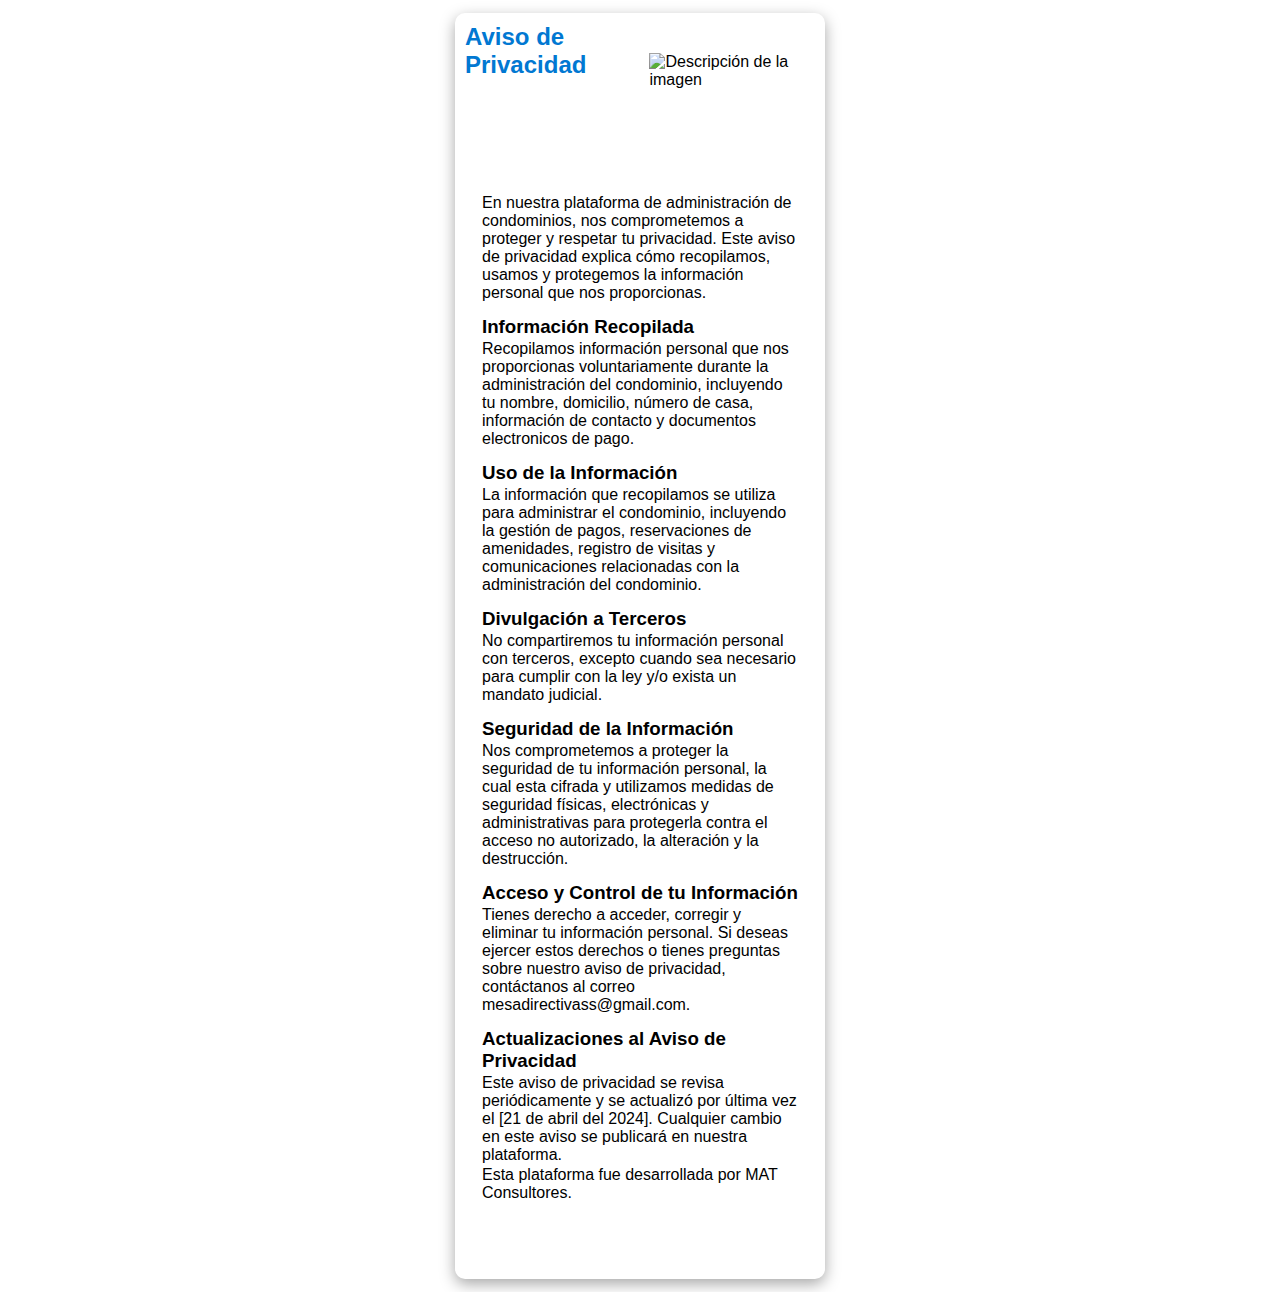
==== avisodeprivacidad.html @ c47003d7 "Add files via upload" ====
<!DOCTYPE html>
<html lang="es">
<head>
    <meta charset="UTF-8">
    <meta name="viewport" content="width=device-width, initial-scale=1.0">
    <link rel="stylesheet" href="css/estilos.css">
    <title>Aviso de Privacidad</title>
</head>
<body>
    <div id="homepage">
        <div class="contenedorhome">
            <div class="columna-izquierda">
                <div class="registro activo" id="registro">
                    <div class="row">
                        <div class="header">
                        <h2 class="tituloavisos">Aviso de Privacidad</h2>
                    </div>
                    <div class="columna-izquierda2">
                        <img src="logomat-removebg-preview.png" alt="Descripción de la imagen">
                    </div>
                </div>
            </div>
            <div class="avisodeprivacidad">
                <p>En nuestra plataforma de administración de condominios, nos comprometemos a proteger y respetar tu privacidad. Este aviso de privacidad explica cómo recopilamos, usamos y protegemos la información personal que nos proporcionas.</p>
                <p> </p>
                <p> </p>
                <p> </p>
                <p> </p>
                <p> </p>
                <p> </p>
                <h3>Información Recopilada</h3>
                <p>Recopilamos información personal que nos proporcionas voluntariamente durante la administración del condominio, incluyendo tu nombre, domicilio, número de casa, información de contacto y documentos electronicos de pago.</p>
                <p> </p>
                <p> </p>
                <p> </p>
                <p> </p>
                <p> </p>
                <p> </p>
                <h3>Uso de la Información</h3>
                <p>La información que recopilamos se utiliza para administrar el condominio, incluyendo la gestión de pagos, reservaciones de amenidades, registro de visitas y comunicaciones relacionadas con la administración del condominio.</p>
                <p> </p>
                <p> </p>
                <p> </p>
                <p> </p>
                <p> </p>
                <p> </p>
                <h3>Divulgación a Terceros</h3>
                <p>No compartiremos tu información personal con terceros, excepto cuando sea necesario para cumplir con la ley y/o exista un mandato judicial.</p>
                <p> </p>
                <p> </p>
                <p> </p>
                <p> </p>
                <p> </p>
                <p> </p>
                <h3>Seguridad de la Información</h3>
                <p>Nos comprometemos a proteger la seguridad de tu información personal, la cual esta cifrada y utilizamos medidas de seguridad físicas, electrónicas y administrativas para protegerla contra el acceso no autorizado, la alteración y la destrucción.</p>
                <p> </p>
                <p> </p>
                <p> </p>
                <p> </p>
                <p> </p>
                <p> </p>
                <h3>Acceso y Control de tu Información</h3>
                <p>Tienes derecho a acceder, corregir y eliminar tu información personal. Si deseas ejercer estos derechos o tienes preguntas sobre nuestro aviso de privacidad, contáctanos al correo mesadirectivass@gmail.com.</p>
                <p> </p>
                <p> </p>
                <p> </p>
                <p> </p>
                <p> </p>
                <p> </p>
                <h3>Actualizaciones al Aviso de Privacidad</h3>
                <p>Este aviso de privacidad se revisa periódicamente y se actualizó por última vez el [21 de abril del 2024]. Cualquier cambio en este aviso se publicará en nuestra plataforma.</p>
                <p>Esta plataforma fue desarrollada por MAT Consultores.</p>
            </div>
        </div>
    </div>
</body>
</html>
---- css/estilos.css ----
:root {
	--primario: #013E6A;
	--secundario: #000;
}

body {
    background: #fff;
    font-family: 'Quicksand', sans-serif;
    min-height: 100vh;
    display: flex;
    align-items: center;
    justify-content: center;
}
* {
	padding: 0;
	margin: 0;
	box-sizing: border-box;
}

.contenedor {
    width: 300px;
    max-width: 800px;
    border-radius: 10px;
    overflow: hidden;
    background: #fff;
    min-height: 10vh;
    display: grid;
    margin-right: 30px; /* Agregar margen */
    margin-left: 30px;
    margin-top: 0;
    margin-bottom: 0;
}

@media screen and (max-width: 150px) {
    .contenedor {
        max-width: 50%;
    }
}

.columna-izquierda {
    padding: 5px;
    min-height: 10vh;
}
.row {
	display: flex;
	/*justify-content: space-between;*/
	justify-content: flex-start;
	/*align-items: flex-start;*/
	align-items: center;

}
.row h1,
.row p,
.row span {
    margin: 0 auto;
}

.titulo {
    color: #0178d2;
}
.columna-izquierda2,
.columna-derecha2 {
	width: 60%; /* Ajusta el ancho según tus necesidades */
}
.columna-izquierda2 img {
	max-width: 90%; /* Asegura que la imagen no sobrepase su contenedor */
	height: auto;
}

.contenedor-input {
	position: relative;
  margin-bottom: 0px;

}

.header {
    margin-bottom: 40px;
}

.header h1 {
    color: #013E6A;
}

.header p {
    color: #000;
}

label {
    margin-bottom: 10px;
    font-weight: 500;
    color: #000;
    font-size: 14px;
}


.input {
    height: 50px;
    line-height: 50px;
    font-size: 16px;
    width: 100%;
    border: none;
    border-radius: 5px;
    padding: 0 20px 0 45px;
    margin-bottom: 20px;
    background: #f3f3f3eb;
    color: #013E6A;
    font-family: 'Quicksand', sans-serif;
    border: 2px solid transparent;
    transition: .3s ease all;
}

input:focus {
    outline: none;
    border: rgba(23, 158, 221, 0.3);
}

.contenedor-input svg {
    position: absolute;
    color: #013E6A;
    top: 17px;
    left: 17px;
}


button {
    font-family: 'Quicksand', sans-serif;
    font-size: 14px;
    border-radius: 8px;
    margin-top: 20px;
    background: #013e6a00;
    height: 50px;
    color: #013e6a;
    padding: 10px 20px;
    display: flex;
    align-items: center;
    justify-content: flex-start;
    border: 2px solid #0178d2;
    cursor: pointer;
    transition: .3s ease all;
    outline: none;
    width: 231px;
    border-radius: 20px;

}

button:hover {
    background: rgb(37, 150, 190);
    border: rgb(37, 150, 190);
    color: #fff;
}

input:hover {
  background: rgb(37, 150, 190);
  border: rgb(37, 150, 190);
  color: #fff;
}

select:hover {
  background: rgb(37, 150, 190);
  border: rgb(37, 150, 190);
  color: #fff;
}

#divamenidades{
  width: 350px;
  max-width: 350px;
  border-radius: 10px;
  overflow: hidden;
  background: #fff;
  min-height: 10vh;
  display: grid;
  margin: 5px; /* Agregar margen */ 
}

button svg {
    margin-left: 10px;
    width: 20px;
    height: 20px;
}

.columna-derecha img {
    max-width: 100%;
    justify-content: center;
    align-items: center;
}

.columna-derecha {
    display: flex;
    justify-content: center;
    align-items: center;
}

.contenedor2 {
    width: 100%;
    max-width: 800px;
    border-radius: 10px;
    overflow: hidden;
    background: #fff;
    min-height: 10vh;
    margin: 20px;
}

.form-select {
    font-family: 'Quicksand', sans-serif;
    font-size: 14px;
    color: #333;
    background-color: #f8f9fa;
    border: 1px solid #ced4da;
    border-radius: 5px;
    padding: 12px 16px;
    cursor: pointer;
    transition:
}

#status {
	color: rgb(65, 113, 226); /* Color del texto */
	font-weight: bold; /* Para hacer el texto más llamativo */
}

/* Estilos para el contenedor de botones */
.button-container {
    display: flex;
    flex-wrap: wrap;
    justify-content: flex-start;
    align-items: center;
    flex-direction: row;
    align-content: center;
}
  
  /* Estilos para los botones */
  .btn {
	width: 200px; /* Maintains the desired width */
	height: 40px; /* Maintains the desired height */
	min-width: 150px; /* Maintains the minimum width */
	margin: 2px; /* Maintains the margin */
	padding: 10px 20px; /* Maintains the padding for button comfort */
	text-align: start; /* Aligns the text to the left */
	border-radius: 5px; /* Maintains the border radius */
	font-size: 13px; /* Reduces the font size to 12px */
	font-weight: 500; /* Maintains the font weight */
	transition: all 0.3s ease; /* Maintains the transition effect */
	outline: none; /* Maintains the removal of outline */
  border-radius: 20px;
  }

  .textbtn {
	text-align: left; /* Aligns the text to the left */
	font-size: 12px; /* Reduces the font size to 12px */
  }
  
  table {
	margin: 0;
	border-collapse: separate;
	text-align: left;
  }

  td {
	padding: 5px;
	font-size: 12px;
  }

  .contenedor-divs {
	display: flex;
	flex-direction: column;
	justify-content: center;
	align-items: center;
  }
  .contenedor-divs {
	display: grid;
	grid-template-columns: repeat(auto-fit, minmax(100px, 1fr));
	grid-template-rows: 1fr;
  }
  
  .div-vertical {
	position: absolute;
	top: 0;
	left: 0;
	width: 100px;
	height: 100px;
  }
  
  .div-vertical:nth-child(1) {
	top: 0;
  }
  
  .div-vertical:nth-child(2) {
	top: 100px;
  }
  
  .div-vertical:nth-child(3) {
	top: 200px;
  }
  
  .formulario2 {
    width: 280px;
	  display: flex; /* Activate flexbox for the form */
	  flex-direction: column; /* Stack elements vertically */
	  border: 35px;
  }
  
  .contenedor-input, .contenedor-fecha {
	margin-bottom: 10px; /* Optional spacing between elements */
  }
  

  .contenedorx1-input {
	width: calc(100vw - 40px); /* Ajusta el ancho según tu diseño */
	margin: 0 auto;
	padding: 5px;
	border-radius: 5px;
	background-color: #fff;
	border: 2px solid #013E6A; /* Azul claro */
  }
  
  #tipo-visita {
	font-size: 16px; /* Ajusta el tamaño de letra */
	width: 100%;
	padding: 5px 10px;
	border: none;
	border-radius: 4px;
	outline: none;
	font-family: 'Quicksand', sans-serif; /* Agrega la fuente Quicksand */
  }

  /* Estilos para el contenedor personalizado del selector */
  .custom-select {
    position: relative;
}

.custom-select .select-selected {
    /* Estilos para el selector personalizado */
    padding: 10px 15px; /* Ajusta el espaciado interno */
    background-color: var(--primario); /* Color de fondo */
    color: var(--secundario); /* Color del texto */
    border: 2px solid var(--primario); /* Borde */
    border-radius: 5px; /* Borde redondeado */
    transition: background-color 0.3s ease; /* Transición suave */
}

.custom-select .select-selected:hover {
    /* Estilos al pasar el mouse sobre el selector personalizado */
    background-color: var(--secundario); /* Cambia el color de fondo */
    color: var(--primario); /* Cambia el color del texto */
}

.custom-select .select-items {
    /* Estilos para el contenedor de opciones */
    position: absolute; 
    background-color: var(--primario); /* Color de fondo */
    color: var(--secundario); /* Color del texto */
    border: 2px solid var(--primario); /* Borde */
    border-top: none; /* Elimina el borde superior */
    border-radius: 0 0 5px 5px; /* Borde redondeado solo en la parte inferior */
    z-index: 1; /* Asegura que las opciones aparezcan sobre otros elementos */
    width: 90%; /* Ancho completo del contenedor */
    display: none; /* Inicialmente oculto */
    cursor: pointer; /* Cursor de puntero al pasar sobre las opciones */
}

.custom-select .select-items div {
    /* Estilos para las opciones */
    padding: 10px 15px; /* Ajusta el espaciado interno */
    transition: background-color 0.3s ease; /* Transición suave */
}

.custom-select .select-items div:hover {
    /* Estilos al pasar el mouse sobre las opciones */
    background-color: var(--secundario); /* Cambia el color de fondo */
    color: var(--primario); /* Cambia el color del texto */
}

/* Estilos para el elemento select */
select {
  height: 50px;
  line-height: 50px;
  font-size: 16px;
  width: 100%;
  border: none;
  border-radius: 5px;
  padding: 0 20px 0 45px;
  margin-bottom: 20px;
  background: #f3f3f3eb;
  color: #013E6A;
  font-family: 'Quicksand', sans-serif;
  border: 2px solid transparent;
  transition: .3s ease all;
}

/* Estilos al enfocar el elemento select */
select:focus {
    /* Borde */ 
    /* Elimina el estilo de selección nativo */
    outline: none;
}

* {
  padding: 1px;
  box-sizing: border-box;
}

#qrElement {
  padding: 10px;
  width: 300px;
  margin: 0 auto;
}


#tiutlo2 {
  padding: 10px;
  width: 300px;
  margin: 0 auto;
  text-align: center;
}


#divcalendario iframe {
  width: 300px;
  height: 1000px;
  border: 1px solid rgba(0, 0, 0, 0.5);
  font-size: 1px;
  text-align: center;

}


.registro-item {
  border: 1px solid #013E6A; /* Marco de 1px de grosor y color gris claro */
  padding: 10px; /* Espaciado interior de 10px */
  font-size: 12px; /* Tamaño de fuente de 12px */
  margin-bottom: 10px; /* Margen inferior de 10px */
  border-radius: 8px; /* Esquinas ligeramente ovaladas */
}

.registro-item {
  border: 1px solid #013E6A; /* Marco de 1px de grosor y color gris claro */
  padding: 10px; /* Espaciado interior de 10px */
  font-size: 12px; /* Tamaño de fuente de 12px */
  margin-bottom: 10px; /* Margen inferior de 10px */
  border-radius: 8px; /* Esquinas ligeramente ovaladas */
}

.btn2 {
	width: 200px; /* Maintains the desired width */
	height: 70px; /* Maintains the desired height */
	min-width: 150px; /* Maintains the minimum width */
	margin: 2px; /* Maintains the margin */
	padding: 10px 20px; /* Maintains the padding for button comfort */
	text-align: start; /* Aligns the text to the left */
	border-radius: 5px; /* Maintains the border radius */
	font-size: 13px; /* Reduces the font size to 12px */
	font-weight: 500; /* Maintains the font weight */
	transition: all 0.3s ease; /* Maintains the transition effect */
	outline: none; /* Maintains the removal of outline */
  }

.dropdown-title{
  color: rgb(37, 150, 190);
  padding: 10px 15px
  }
  #loader {
    display: none;
    position: fixed;
    z-index: 9999;
    top: 0;
    left: 0;
    width: 100%;
    height: 100%;
    background-color: rgba(255, 255, 255, 0.7);
    text-align: center;
    padding-top: 20%;
}

#loader img {
    width: 100px;
}

.buttonrecibos{
  width: 90px;
  white-space: nowrap;
  font-family: 'Quicksand', sans-serif;
  font-size: 12px;
  border-radius: 5px;
  margin-top: 20px;
  height: 16px;
  color: #013E6A;
  background: #013e6a00;
  padding: 0 60px;
  display: flex;
  align-items: center;
  justify-content: flex-start;
  border: 1px solid #013E6A;
  cursor: pointer;
  transition: .3s ease all;
  outline: none;
  flex-direction: column-reverse;
  justify-content: space-around;
}

.table-custom td {
  border: 0px solid #ffffff00;
  text-align: center; /* Esto alineará el contenido horizontalmente */
  vertical-align: bottom; /* Esto alineará el contenido verticalmente hacia abajo */
  padding: 8px; /* Ajusta el padding según sea necesario */
}

.contenedorhome {
  width: 370px;
  max-width: 370px;
  max-height: 90%;
  border-radius: 10px 10px 10px 10px;
  position: center;
  overflow: hidden;
  left: 50%; /* Establece el 50% del ancho del viewport */
  background: #fff;
  min-height: 10vh;
  display: grid;
  margin: 10px; /* Agregar margen */
  box-shadow: 0 5px 15px rgba(0, 0, 0, 0.35);
  overflow: hidden;
  bottom: 0;
}

#adminPanel {
  width: 370px;
  max-width: 370px;
  max-height: 90%;
  border-radius: 10px;
  background: linear-gradient(to bottom, rgb(255, 255, 255) 55%, #013E6A); /* Degradado de arriba hacia abajo */
  border-radius: 10px 10px 10px 10px;
  position: absolute;
  bottom: 0;
  left: 50%; /* Establece el 50% del ancho del viewport */
  transform: translateX(-50%); /* Centra el panel horizontalmente */
  width: 100%;
  height: 0;
  overflow: hidden;
  transition: height 0.5s ease-in-out, padding 0.5s ease-in-out;
  color: #fff;
  box-shadow: 0 5px 15px rgba(0, 0, 0, 0.35);
}

.contenedorformulariovisita{
  color: rgb(37, 150, 190);
  padding: 0px 25px;
}






.estatus {
  width: 60px;
  height: 18px;
  line-height: 14px;
  font-size: 10px;
  border: none;
  border-radius: 5px;
  padding: 0px 0px 0 0;
  margin-bottom: 0px;
  background: #f4f8f7;
  color: #013E6A;
}

/* Estilo base para la tabla */
#tablapropietarios {
  width: 370px;
  max-width: 370px;
  max-height: 90%;
  border-radius: 10px 10px 10px 10px;
  position: center;
  overflow: hidden;
  left: 50%; /* Establece el 50% del ancho del viewport */
  background: #fff;
  min-height: 10vh;
  display: grid;
  margin: 10px; /* Agregar margen */
  box-shadow: 0 5px 15px rgba(0, 0, 0, 0.35);
  overflow: hidden;
  bottom: 0;
}

.tablapropietarios th, .tablapropietarios td {
  padding: 8px; /* Espaciado interno */
}

/* Estilo para la fila de detalle */
.detalle {
  display: none; /* Ocultar por defecto */
}

/* Estilo para las filas de detalle cuando están abiertas */
.detalle.abierto {
  display: table-row; /* Mostrar como fila de tabla */
}


/* Estilos para las filas de las tablas más pequeñas */

/* Estilos para las celdas */
th, td {
  border: 1px solid #ffffff;
  text-align: left;
  padding: 8px;
}

.tablaporcada{
  width: 100%;
}

.fila-roja {
  color: red;
  width: 100%;  
  font-weight: bold; /* Agregar negrita */
  background: rgba(255, 0, 0, 0.232);
}

.fila-roja2 {
  color: red;
  width: 100%;  
  font-weight: bold; /* Agregar negrita */
  content: "\f06a"; /* Código Unicode del icono de alerta */
  margin-right: 5px; /* Espacio entre el icono y el texto */
}

.pago{
  height: 20px;
  line-height: 0px;
  font-size: 12px;
  border-radius: 0px;
  padding: 0px 0px 0px 0px;
  margin-bottom: 0px;
  background: #013e6a22;
  color: #000000;
  width: 100%;
  border: none; 
}


.datostext {
  height: 20px;
  line-height: 0px;
  font-size: 12px;
  border-radius: 0px;
  padding: 0px 0px 0px 0px;
  margin-bottom: 0px;
  background: #013e6a22;
  color: #000000;
  width: 100%;
  border: none; 

}

.identificadormora{
  height: 20px;
  line-height: 0px;
  font-size: 12px;
  border-radius: 0px;
  padding: 0px 0px 0px 0px;
  margin-bottom: 0px;
  background: #013e6a22;
  color: #000000;
  width: 100%;
  border: none; 
}

.calle-registros{
  width: 380px;
  position: center;
  overflow: hidden;
  left: 50%; /* Establece el 50% del ancho del viewport */
  background: #fff;
  display: grid;
  margin: 15px; /* Agregar margen */
  overflow: hidden;
  bottom: 0;
  border: none; 
}

.calle-registros tr:nth-child(even) {
  background-color: #ededed;
}

.calle-registros tr:nth-child(odd) {
  background-color: rgba(53, 98, 130, 0.2);
}

.tablacompleta{
  width: 400px;
  max-height: 100%;
  border-radius: 10px 10px 10px 10px;
  position: center;
  overflow: hidden;
  left: 10%; /* Establece el 50% del ancho del viewport */
  background: #fff;
  min-height: 10vh;
  display: grid;
  padding: 0px 0px 0px 2px;
  margin: 5px; /* Agregar margen */
  overflow: hidden;
  bottom: 0;
}

.calle-box{
  border: none; 
}


/* Estilo para el icono de abrir */
summary::before {
  content: "\002B" !important; /* Código Unicode para el signo de más (+) */
  display: inline-block;
  margin-right: 0.5em; /* Espacio entre el icono y el texto */
  color: #013E6A;
}

/* Estilo para el icono de cerrar */
details[open] > summary::before {
  content: "\2212" !important; /* Código Unicode para el signo de menos (-) */
  color: #013E6A;
}

summary {
  list-style: none;
}

/* Restablece el margen izquierdo para el contenido del resumen */
summary::before {
  margin-left: 0;
}


#adminPanel2 {
  width: 370px;
  max-width: 370px;
  height: 700px;
  max-height: 100%;
  background: linear-gradient(to bottom, rgb(255, 255, 255) 75%, #013E6A); /* Degradado de arriba hacia abajo */
  border-radius: 10px 10px 10px 10px;
  position: absolute;
  bottom: 0;
  left: 50%; /* Establece el 50% del ancho del viewport */
  transform: translateX(-50%); /* Centra el panel horizontalmente */
  height: 0;
  overflow: hidden;
  transition: height 0.5s ease-in-out, padding 0.5s ease-in-out;
  color: #fff;
  box-shadow: 0 5px 15px rgba(0, 0, 0, 0.35);
}

#encabezadoadmin{
  display: flex;
  flex-direction: column;
}

.boton-eliminar {
  background-color: transparent;
  color: red;
  border: none;
  cursor: pointer;
  font-size: 14px;
  text-decoration: underline;
  margin-top: 0px; /* Ajusta el margen superior según sea necesario */
  height: 15px;
}

.boton-eliminar:hover {
  background-color: transparent;
  color: red;
  border: none;
  cursor: pointer;
  font-size: 14px;
  text-decoration: underline;
  margin-top: 0px; /* Ajusta el margen superior según sea necesario */
  height: 15px;

}

.boton-eliminar:hover {
  text-decoration: none;
}


.avisodeprivacidad{
  max-width: 800px;
  margin: 50px auto;
  padding: 20px;
  background-color: #fff;
  font-family: 'Quicksand', sans-serif;
}

.tituloavdp {
  margin-top: 0;
  text-align: center;
  color: #0178d2;
}

.contenedoradmin{
  width: 420px;
  max-width: 95%;
  max-height: 90%;
  border-radius: 10px 10px 10px 10px;
  position: center;
  overflow: hidden;
  left: 50%; /* Establece el 50% del ancho del viewport */
  background: #fff;
  min-height: 10vh;
  display: grid;
  margin: 10px; /* Agregar margen */
  box-shadow: 0 5px 15px rgba(0, 0, 0, 0.35);
  overflow: hidden;
  bottom: 0;
}

.tituloavisos{
  color:  #0178d2;
}

#mespago {
  height: 280px;
  max-height: 280px;
  overflow-y: auto; /* Agrega una barra de desplazamiento vertical si es necesario */
}

#mespago:hover {
  max-height: 280px;
  background-color: rgba(255, 0, 0, 0);
  color: black;
}

.option-seleccionada {
  color: red;
}

.encabezado {
  display: flex;
  flex-direction: column;
  font-size: 16px;
  justify-content: space-evenly;
  align-items: center;
}

.encabezado img {
	max-width: 40%; /* Asegura que la imagen no sobrepase su contenedor */
	height: auto;
}

/* Estilo base para el summary dentro de un .calle-boxss */
.calle-boxss summary {
  cursor: pointer;
  outline: none; /* Elimina el contorno predeterminado en algunos navegadores */
  background-color: #013E6A;
  width: 380px;
  color: white;
  border-radius: 8px;
  display: flex;
  font-size: 16px;
  align-items: center;
  padding: 10px;
}


.registro-itemss {
  color: black;
  border: 1px solid #013E6A; /* Marco de 1px de grosor y color gris claro */
  padding: 5px; /* Espaciado interior de 10px */
  font-size: 12px; /* Tamaño de fuente de 12px */
  margin-bottom: 10px; /* Margen inferior de 10px */
  border-radius: 8px; /* Esquinas ligeramente ovaladas */
  width: 350px;
}

.calle-registrosss{
  width: 100%;
  position: center;
  overflow: hidden;
  left: 40%; /* Establece el 50% del ancho del viewport */
  background: #fff;
  overflow: hidden;
  bottom: 0;
  border: none; 
  padding: 10px;
  font-size: 12px;
}

.header2{
  margin-bottom: 40px;
  text-align: center; /* Centra el texto horizontalmente */
}
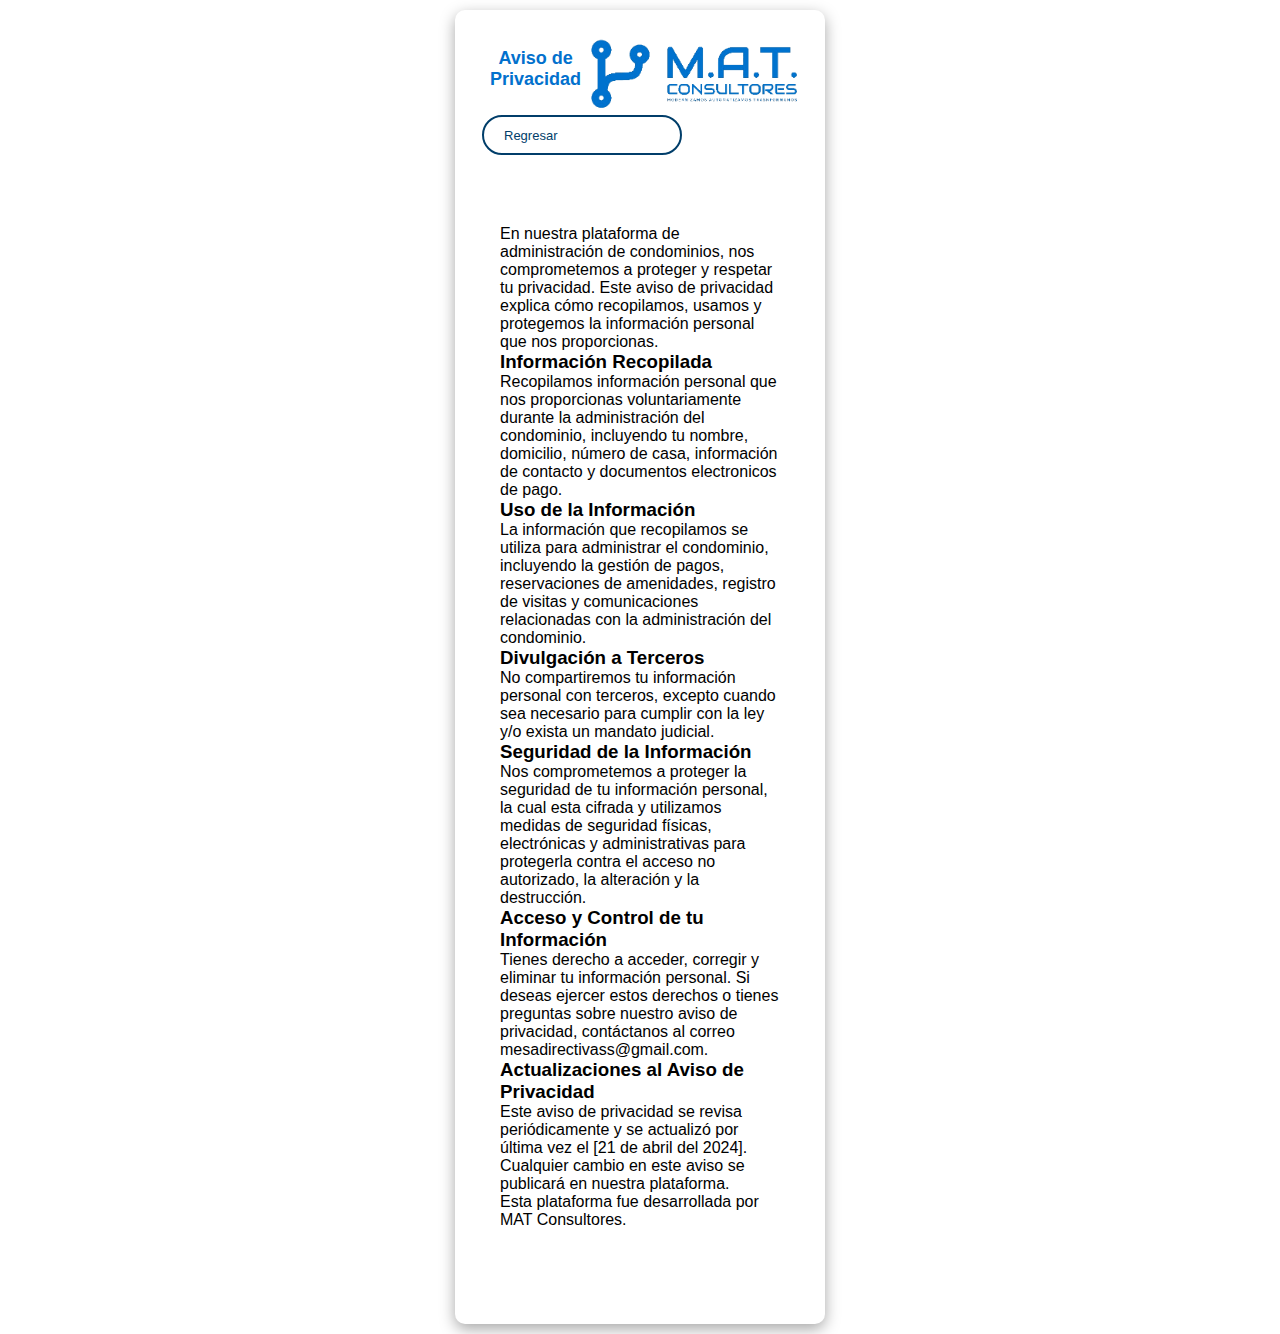
==== commit c7375d12: "Add files via upload" ====
--- a/avisodeprivacidad.html
+++ b/avisodeprivacidad.html
@@ -15,11 +15,21 @@
                         <div class="header">
                         <h2 class="tituloavisos">Aviso de Privacidad</h2>
                     </div>
-                    <div class="columna-izquierda2">
+                    <div class="columna-izquierda5">
                         <img src="logomat-removebg-preview.png" alt="Descripción de la imagen">
                     </div>
                 </div>
             </div>
+            <div id="regresar">	
+                <button type="button" class="btn" id="regresar-btn">
+                    Regresar
+                </button>
+            </div>
+            <script>
+                document.getElementById("regresar-btn").addEventListener("click", function() {
+                    history.back();
+                });
+            </script>
             <div class="avisodeprivacidad">
                 <p>En nuestra plataforma de administración de condominios, nos comprometemos a proteger y respetar tu privacidad. Este aviso de privacidad explica cómo recopilamos, usamos y protegemos la información personal que nos proporcionas.</p>
                 <p> </p>
--- a/css/estilos.css
+++ b/css/estilos.css
@@ -1,152 +1,170 @@
 :root {
-	--primario: #013E6A;
-	--secundario: #000;
+  --primario: #013e6a;
+  --secundario: #000;
 }
 
 body {
-    background: #fff;
-    font-family: 'Quicksand', sans-serif;
-    min-height: 100vh;
-    display: flex;
-    align-items: center;
-    justify-content: center;
+  background: #fff;
+  font-family: "Quicksand", sans-serif;
+  min-height: 100vh;
+  display: flex;
+  align-items: center;
+  justify-content: center;
 }
 * {
-	padding: 0;
-	margin: 0;
-	box-sizing: border-box;
+  padding: 0;
+  margin: 0;
+  box-sizing: border-box;
 }
 
 .contenedor {
-    width: 300px;
-    max-width: 800px;
-    border-radius: 10px;
-    overflow: hidden;
-    background: #fff;
-    min-height: 10vh;
-    display: grid;
-    margin-right: 30px; /* Agregar margen */
-    margin-left: 30px;
-    margin-top: 0;
-    margin-bottom: 0;
+  width: 300px;
+  max-width: 800px;
+  border-radius: 10px;
+  overflow: hidden;
+  background: #fff;
+  min-height: 10vh;
+  display: grid;
+  margin-right: 30px; /* Agregar margen */
+  margin-left: 30px;
+  margin-top: 0;
+  margin-bottom: 0;
 }
 
 @media screen and (max-width: 150px) {
-    .contenedor {
-        max-width: 50%;
-    }
+  .contenedor {
+    max-width: 50%;
+  }
 }
 
 .columna-izquierda {
-    padding: 5px;
-    min-height: 10vh;
+  padding: 25px;
+  min-height: 10vh;
 }
 .row {
-	display: flex;
-	/*justify-content: space-between;*/
-	justify-content: flex-start;
-	/*align-items: flex-start;*/
-	align-items: center;
-
-}
+  display: flex;
+  /*justify-content: space-between;*/
+  justify-content: flex-start;
+  /*align-items: flex-start;*/
+  align-items: center;
+  font-size: 12px;
+}
+
+.row1 {
+  display: flex;
+  /*justify-content: space-between;*/
+  justify-content: flex-start;
+  /*align-items: flex-start;*/
+  align-items: center;
+}
+
 .row h1,
 .row p,
 .row span {
-    margin: 0 auto;
+  margin: 0 auto;
 }
 
 .titulo {
-    color: #0178d2;
-}
+  color: rgb(37, 150, 190);
+}
+.columna-izquierda2 {
+  align-items: center;
+}
+
+.columna-izquierda4 {
+  width: 100%; /* Ajusta el ancho según tus necesidades */
+}
+.columna-izquierda4 img {
+  max-width: 110%; /* Asegura que la imagen no sobrepase su contenedor */
+  height: auto;
+}
+
 .columna-izquierda2,
 .columna-derecha2 {
-	width: 60%; /* Ajusta el ancho según tus necesidades */
+  width: 50%; /* Ajusta el ancho según tus necesidades */
 }
 .columna-izquierda2 img {
-	max-width: 90%; /* Asegura que la imagen no sobrepase su contenedor */
-	height: auto;
+  max-width: 150%; /* Asegura que la imagen no sobrepase su contenedor */
+  height: auto;
 }
 
 .contenedor-input {
-	position: relative;
+  position: relative;
   margin-bottom: 0px;
-
 }
 
 .header {
-    margin-bottom: 40px;
+  margin-bottom: 10px;
+  text-align: center;
 }
 
 .header h1 {
-    color: #013E6A;
+  color: #013e6a;
 }
 
 .header p {
-    color: #000;
+  color: #000;
 }
 
 label {
-    margin-bottom: 10px;
-    font-weight: 500;
-    color: #000;
-    font-size: 14px;
-}
-
+  margin-bottom: 10px;
+  font-weight: 500;
+  color: #000;
+  font-size: 14px;
+}
 
 .input {
-    height: 50px;
-    line-height: 50px;
-    font-size: 16px;
-    width: 100%;
-    border: none;
-    border-radius: 5px;
-    padding: 0 20px 0 45px;
-    margin-bottom: 20px;
-    background: #f3f3f3eb;
-    color: #013E6A;
-    font-family: 'Quicksand', sans-serif;
-    border: 2px solid transparent;
-    transition: .3s ease all;
+  height: 50px;
+  line-height: 50px;
+  font-size: 14px;
+  width: 100%;
+  border: none;
+  border-radius: 5px;
+  padding: 0 20px 0 45px;
+  margin-bottom: 0px;
+  background: #f3f3f3eb;
+  color: #013e6a;
+  font-family: "Quicksand", sans-serif;
+  border: 2px solid transparent;
+  transition: 0.3s ease all;
 }
 
 input:focus {
-    outline: none;
-    border: rgba(23, 158, 221, 0.3);
+  outline: none;
+  border: rgba(23, 158, 221, 0.3);
 }
 
 .contenedor-input svg {
-    position: absolute;
-    color: #013E6A;
-    top: 17px;
-    left: 17px;
-}
-
+  position: absolute;
+  color: #013e6a;
+  top: 17px;
+  left: 17px;
+}
 
 button {
-    font-family: 'Quicksand', sans-serif;
-    font-size: 14px;
-    border-radius: 8px;
-    margin-top: 20px;
-    background: #013e6a00;
-    height: 50px;
-    color: #013e6a;
-    padding: 10px 20px;
-    display: flex;
-    align-items: center;
-    justify-content: flex-start;
-    border: 2px solid #0178d2;
-    cursor: pointer;
-    transition: .3s ease all;
-    outline: none;
-    width: 231px;
-    border-radius: 20px;
-
+  font-family: "Quicksand", sans-serif;
+  font-size: 14px;
+  border-radius: 8px;
+  margin-top: 10px;
+  background: #013e6a00;
+  height: 50px;
+  color: #013e6a;
+  padding: 10px 20px;
+  display: flex;
+  align-items: center;
+  justify-content: flex-start;
+  border: 2px solid #013e6a;
+  cursor: pointer;
+  transition: 0.3s ease all;
+  outline: none;
+  width: 231px;
+  border-radius: 20px;
 }
 
 button:hover {
-    background: rgb(37, 150, 190);
-    border: rgb(37, 150, 190);
-    color: #fff;
+  background: rgb(37, 150, 190);
+  border: rgb(37, 150, 190);
+  color: #fff;
 }
 
 input:hover {
@@ -161,7 +179,7 @@
   color: #fff;
 }
 
-#divamenidades{
+#divamenidades {
   width: 350px;
   max-width: 350px;
   border-radius: 10px;
@@ -169,240 +187,239 @@
   background: #fff;
   min-height: 10vh;
   display: grid;
-  margin: 5px; /* Agregar margen */ 
+  margin: 0px; /* Agregar margen */
 }
 
 button svg {
-    margin-left: 10px;
-    width: 20px;
-    height: 20px;
+  margin-left: 10px;
+  width: 20px;
+  height: 20px;
 }
 
 .columna-derecha img {
-    max-width: 100%;
-    justify-content: center;
-    align-items: center;
+  max-width: 100%;
+  justify-content: center;
+  align-items: center;
 }
 
 .columna-derecha {
-    display: flex;
-    justify-content: center;
-    align-items: center;
+  display: flex;
+  justify-content: center;
+  align-items: center;
 }
 
 .contenedor2 {
-    width: 100%;
-    max-width: 800px;
-    border-radius: 10px;
-    overflow: hidden;
-    background: #fff;
-    min-height: 10vh;
-    margin: 20px;
+  width: 100%;
+  max-width: 800px;
+  border-radius: 10px;
+  overflow: hidden;
+  background: #fff;
+  min-height: 10vh;
+  margin: 20px;
 }
 
 .form-select {
-    font-family: 'Quicksand', sans-serif;
-    font-size: 14px;
-    color: #333;
-    background-color: #f8f9fa;
-    border: 1px solid #ced4da;
-    border-radius: 5px;
-    padding: 12px 16px;
-    cursor: pointer;
-    transition:
+  font-family: "Quicksand", sans-serif;
+  font-size: 14px;
+  color: #333;
+  background-color: #f8f9fa;
+  border: 1px solid #ced4da;
+  border-radius: 5px;
+  padding: 12px 16px;
+  cursor: pointer;
 }
 
 #status {
-	color: rgb(65, 113, 226); /* Color del texto */
-	font-weight: bold; /* Para hacer el texto más llamativo */
+  color: rgb(65, 113, 226); /* Color del texto */
+  font-weight: bold; /* Para hacer el texto más llamativo */
+}
+
+#adeudo {
+  color: rgb(65, 113, 226); /* Color del texto */
+  font-weight: bold; /* Para hacer el texto más llamativo */
+}
+
+#iniciodatos {
+  font-size: 12px;
 }
 
 /* Estilos para el contenedor de botones */
 .button-container {
-    display: flex;
-    flex-wrap: wrap;
-    justify-content: flex-start;
-    align-items: center;
-    flex-direction: row;
-    align-content: center;
-}
-  
-  /* Estilos para los botones */
-  .btn {
-	width: 200px; /* Maintains the desired width */
-	height: 40px; /* Maintains the desired height */
-	min-width: 150px; /* Maintains the minimum width */
-	margin: 2px; /* Maintains the margin */
-	padding: 10px 20px; /* Maintains the padding for button comfort */
-	text-align: start; /* Aligns the text to the left */
-	border-radius: 5px; /* Maintains the border radius */
-	font-size: 13px; /* Reduces the font size to 12px */
-	font-weight: 500; /* Maintains the font weight */
-	transition: all 0.3s ease; /* Maintains the transition effect */
-	outline: none; /* Maintains the removal of outline */
+  display: flex;
+  flex-wrap: wrap;
+  justify-content: flex-start;
+  align-items: center;
+  flex-direction: row;
+  align-content: center;
+}
+
+/* Estilos para los botones */
+.btn {
+  width: 200px; /* Maintains the desired width */
+  height: 40px; /* Maintains the desired height */
+  min-width: 150px; /* Maintains the minimum width */
+  margin: 2px; /* Maintains the margin */
+  padding: 10px 20px; /* Maintains the padding for button comfort */
+  text-align: start; /* Aligns the text to the left */
+  border-radius: 5px; /* Maintains the border radius */
+  font-size: 13px; /* Reduces the font size to 12px */
+  font-weight: 500; /* Maintains the font weight */
+  transition: all 0.3s ease; /* Maintains the transition effect */
+  outline: none; /* Maintains the removal of outline */
   border-radius: 20px;
-  }
-
-  .textbtn {
-	text-align: left; /* Aligns the text to the left */
-	font-size: 12px; /* Reduces the font size to 12px */
-  }
-  
-  table {
-	margin: 0;
-	border-collapse: separate;
-	text-align: left;
-  }
-
-  td {
-	padding: 5px;
-	font-size: 12px;
-  }
-
-  .contenedor-divs {
-	display: flex;
-	flex-direction: column;
-	justify-content: center;
-	align-items: center;
-  }
-  .contenedor-divs {
-	display: grid;
-	grid-template-columns: repeat(auto-fit, minmax(100px, 1fr));
-	grid-template-rows: 1fr;
-  }
-  
-  .div-vertical {
-	position: absolute;
-	top: 0;
-	left: 0;
-	width: 100px;
-	height: 100px;
-  }
-  
-  .div-vertical:nth-child(1) {
-	top: 0;
-  }
-  
-  .div-vertical:nth-child(2) {
-	top: 100px;
-  }
-  
-  .div-vertical:nth-child(3) {
-	top: 200px;
-  }
-  
-  .formulario2 {
-    width: 280px;
-	  display: flex; /* Activate flexbox for the form */
-	  flex-direction: column; /* Stack elements vertically */
-	  border: 35px;
-  }
-  
-  .contenedor-input, .contenedor-fecha {
-	margin-bottom: 10px; /* Optional spacing between elements */
-  }
-  
-
-  .contenedorx1-input {
-	width: calc(100vw - 40px); /* Ajusta el ancho según tu diseño */
-	margin: 0 auto;
-	padding: 5px;
-	border-radius: 5px;
-	background-color: #fff;
-	border: 2px solid #013E6A; /* Azul claro */
-  }
-  
-  #tipo-visita {
-	font-size: 16px; /* Ajusta el tamaño de letra */
-	width: 100%;
-	padding: 5px 10px;
-	border: none;
-	border-radius: 4px;
-	outline: none;
-	font-family: 'Quicksand', sans-serif; /* Agrega la fuente Quicksand */
-  }
-
-  /* Estilos para el contenedor personalizado del selector */
-  .custom-select {
-    position: relative;
+}
+
+.textbtn {
+  text-align: left; /* Aligns the text to the left */
+  font-size: 12px; /* Reduces the font size to 12px */
+}
+
+table {
+  margin: 0;
+  border-collapse: separate;
+  text-align: left;
+  padding: 0px 0px;
+}
+
+td {
+  padding: 5px;
+  font-size: 12px;
+}
+
+.contenedor-divs {
+  display: flex;
+  flex-direction: column;
+  justify-content: center;
+  align-items: center;
+}
+.contenedor-divs {
+  display: grid;
+  grid-template-columns: repeat(auto-fit, minmax(100px, 1fr));
+  grid-template-rows: 1fr;
+}
+
+.div-vertical {
+  position: absolute;
+  top: 0;
+  left: 0;
+  width: 100px;
+  height: 100px;
+}
+
+.div-vertical:nth-child(1) {
+  top: 0;
+}
+
+.div-vertical:nth-child(2) {
+  top: 100px;
+}
+
+.div-vertical:nth-child(3) {
+  top: 200px;
+}
+
+.formulario2 {
+  width: 370px;
+  display: flex; /* Activate flexbox for the form */
+  flex-direction: column; /* Stack elements vertically */
+  border: 35px;
+}
+
+.contenedor-input,
+.contenedor-fecha {
+  margin-bottom: 5px; /* Optional spacing between elements */
+}
+
+.contenedorx1-input {
+  width: calc(100vw - 40px); /* Ajusta el ancho según tu diseño */
+  margin: 0 auto;
+  padding: 5px;
+  border-radius: 5px;
+  background-color: #fff;
+  border: 2px solid #013e6a; /* Azul claro */
+}
+
+#tipo-visita {
+  font-size: 16px; /* Ajusta el tamaño de letra */
+  width: 100%;
+  padding: 5px 10px;
+  border: none;
+  border-radius: 4px;
+  outline: none;
+  font-family: "Quicksand", sans-serif; /* Agrega la fuente Quicksand */
+}
+
+/* Estilos para el contenedor personalizado del selector */
+.custom-select {
+  position: relative;
 }
 
 .custom-select .select-selected {
-    /* Estilos para el selector personalizado */
-    padding: 10px 15px; /* Ajusta el espaciado interno */
-    background-color: var(--primario); /* Color de fondo */
-    color: var(--secundario); /* Color del texto */
-    border: 2px solid var(--primario); /* Borde */
-    border-radius: 5px; /* Borde redondeado */
-    transition: background-color 0.3s ease; /* Transición suave */
+  /* Estilos para el selector personalizado */
+  padding: 10px 15px; /* Ajusta el espaciado interno */
+  background-color: var(--primario); /* Color de fondo */
+  color: var(--secundario); /* Color del texto */
+  border: 2px solid var(--primario); /* Borde */
+  border-radius: 5px; /* Borde redondeado */
+  transition: background-color 0.3s ease; /* Transición suave */
 }
 
 .custom-select .select-selected:hover {
-    /* Estilos al pasar el mouse sobre el selector personalizado */
-    background-color: var(--secundario); /* Cambia el color de fondo */
-    color: var(--primario); /* Cambia el color del texto */
+  /* Estilos al pasar el mouse sobre el selector personalizado */
+  background-color: var(--secundario); /* Cambia el color de fondo */
+  color: var(--primario); /* Cambia el color del texto */
 }
 
 .custom-select .select-items {
-    /* Estilos para el contenedor de opciones */
-    position: absolute; 
-    background-color: var(--primario); /* Color de fondo */
-    color: var(--secundario); /* Color del texto */
-    border: 2px solid var(--primario); /* Borde */
-    border-top: none; /* Elimina el borde superior */
-    border-radius: 0 0 5px 5px; /* Borde redondeado solo en la parte inferior */
-    z-index: 1; /* Asegura que las opciones aparezcan sobre otros elementos */
-    width: 90%; /* Ancho completo del contenedor */
-    display: none; /* Inicialmente oculto */
-    cursor: pointer; /* Cursor de puntero al pasar sobre las opciones */
+  /* Estilos para el contenedor de opciones */
+  position: absolute;
+  background-color: var(--primario); /* Color de fondo */
+  color: var(--secundario); /* Color del texto */
+  border: 2px solid var(--primario); /* Borde */
+  border-top: none; /* Elimina el borde superior */
+  border-radius: 0 0 5px 5px; /* Borde redondeado solo en la parte inferior */
+  z-index: 1; /* Asegura que las opciones aparezcan sobre otros elementos */
+  width: 90%; /* Ancho completo del contenedor */
+  display: none; /* Inicialmente oculto */
+  cursor: pointer; /* Cursor de puntero al pasar sobre las opciones */
 }
 
 .custom-select .select-items div {
-    /* Estilos para las opciones */
-    padding: 10px 15px; /* Ajusta el espaciado interno */
-    transition: background-color 0.3s ease; /* Transición suave */
+  /* Estilos para las opciones */
+  padding: 10px 15px; /* Ajusta el espaciado interno */
+  transition: background-color 0.3s ease; /* Transición suave */
 }
 
 .custom-select .select-items div:hover {
-    /* Estilos al pasar el mouse sobre las opciones */
-    background-color: var(--secundario); /* Cambia el color de fondo */
-    color: var(--primario); /* Cambia el color del texto */
+  /* Estilos al pasar el mouse sobre las opciones */
+  background-color: var(--secundario); /* Cambia el color de fondo */
+  color: var(--primario); /* Cambia el color del texto */
 }
 
 /* Estilos para el elemento select */
 select {
   height: 50px;
   line-height: 50px;
-  font-size: 16px;
+  font-size: 14px;
   width: 100%;
   border: none;
   border-radius: 5px;
   padding: 0 20px 0 45px;
-  margin-bottom: 20px;
+  margin-bottom: 5px;
   background: #f3f3f3eb;
-  color: #013E6A;
-  font-family: 'Quicksand', sans-serif;
+  color: #013e6a;
+  font-family: "Quicksand", sans-serif;
   border: 2px solid transparent;
-  transition: .3s ease all;
+  transition: 0.3s ease all;
 }
 
 /* Estilos al enfocar el elemento select */
 select:focus {
-    /* Borde */ 
-    /* Elimina el estilo de selección nativo */
-    outline: none;
-}
-
-* {
-  padding: 1px;
-  box-sizing: border-box;
-}
-
-#qrElement {
-  padding: 10px;
-  width: 300px;
-  margin: 0 auto;
-}
+  /* Borde */
+  /* Elimina el estilo de selección nativo */
+  outline: none;
+}
+
 
 
 #tiutlo2 {
@@ -411,7 +428,6 @@
   margin: 0 auto;
   text-align: center;
 }
-
 
 #divcalendario iframe {
   width: 300px;
@@ -419,20 +435,19 @@
   border: 1px solid rgba(0, 0, 0, 0.5);
   font-size: 1px;
   text-align: center;
-
-}
-
+}
 
 .registro-item {
-  border: 1px solid #013E6A; /* Marco de 1px de grosor y color gris claro */
+  border: 1px solid #013e6a; /* Marco de 1px de grosor y color gris claro */
   padding: 10px; /* Espaciado interior de 10px */
   font-size: 12px; /* Tamaño de fuente de 12px */
   margin-bottom: 10px; /* Margen inferior de 10px */
   border-radius: 8px; /* Esquinas ligeramente ovaladas */
 }
 
-.registro-item {
-  border: 1px solid #013E6A; /* Marco de 1px de grosor y color gris claro */
+.registro-item-mora {
+  border: 1px solid #b00000; /* Marco de 1px de grosor y color gris claro */
+  background-color: #b000001e;
   padding: 10px; /* Espaciado interior de 10px */
   font-size: 12px; /* Tamaño de fuente de 12px */
   margin-bottom: 10px; /* Margen inferior de 10px */
@@ -440,60 +455,65 @@
 }
 
 .btn2 {
-	width: 200px; /* Maintains the desired width */
-	height: 70px; /* Maintains the desired height */
-	min-width: 150px; /* Maintains the minimum width */
-	margin: 2px; /* Maintains the margin */
-	padding: 10px 20px; /* Maintains the padding for button comfort */
-	text-align: start; /* Aligns the text to the left */
-	border-radius: 5px; /* Maintains the border radius */
-	font-size: 13px; /* Reduces the font size to 12px */
-	font-weight: 500; /* Maintains the font weight */
-	transition: all 0.3s ease; /* Maintains the transition effect */
-	outline: none; /* Maintains the removal of outline */
-  }
-
-.dropdown-title{
-  color: rgb(37, 150, 190);
-  padding: 10px 15px
-  }
-  #loader {
-    display: none;
-    position: fixed;
-    z-index: 9999;
-    top: 0;
-    left: 0;
-    width: 100%;
-    height: 100%;
-    background-color: rgba(255, 255, 255, 0.7);
-    text-align: center;
-    padding-top: 20%;
+  width: 200px; /* Maintains the desired width */
+  height: 70px; /* Maintains the desired height */
+  min-width: 150px; /* Maintains the minimum width */
+  margin: 2px; /* Maintains the margin */
+  padding: 10px 20px; /* Maintains the padding for button comfort */
+  text-align: start; /* Aligns the text to the left */
+  border-radius: 5px; /* Maintains the border radius */
+  font-size: 13px; /* Reduces the font size to 12px */
+  font-weight: 500; /* Maintains the font weight */
+  transition: all 0.3s ease; /* Maintains the transition effect */
+  outline: none; /* Maintains the removal of outline */
+}
+
+.dropdown-title {
+  color: #0271cd;
+  padding: 10px 40px;
+}
+#loader {
+  display: none;
+  position: fixed;
+  z-index: 9999;
+  top: 0;
+  left: 0;
+  width: 100%;
+  height: 100%;
+  background-color: rgba(255, 255, 255, 0.7);
+  text-align: center;
+  padding-top: 20%;
 }
 
 #loader img {
-    width: 100px;
-}
-
-.buttonrecibos{
+  width: 100px;
+}
+
+.buttonrecibos {
   width: 90px;
   white-space: nowrap;
-  font-family: 'Quicksand', sans-serif;
+  font-family: "Quicksand", sans-serif;
   font-size: 12px;
   border-radius: 5px;
-  margin-top: 20px;
+  margin-top: 2px;
   height: 16px;
-  color: #013E6A;
+  color: #013e6a;
   background: #013e6a00;
   padding: 0 60px;
   display: flex;
   align-items: center;
   justify-content: flex-start;
-  border: 1px solid #013E6A;
+  border: 1px solid #013e6a;
   cursor: pointer;
-  transition: .3s ease all;
+  transition: 0.3s ease all;
   outline: none;
   flex-direction: column-reverse;
   justify-content: space-around;
+}
+
+.buttonrecibos:hover {
+  background: rgb(37, 150, 190);
+  border: 1px solid white; /* Corregido */
 }
 
 .table-custom td {
@@ -521,11 +541,15 @@
 }
 
 #adminPanel {
-  width: 370px;
+  width: 30px;
   max-width: 370px;
   max-height: 90%;
   border-radius: 10px;
-  background: linear-gradient(to bottom, rgb(255, 255, 255) 55%, #013E6A); /* Degradado de arriba hacia abajo */
+  background: linear-gradient(
+    to bottom,
+    rgb(255, 255, 255) 55%,
+    #013e6a
+  ); /* Degradado de arriba hacia abajo */
   border-radius: 10px 10px 10px 10px;
   position: absolute;
   bottom: 0;
@@ -539,15 +563,10 @@
   box-shadow: 0 5px 15px rgba(0, 0, 0, 0.35);
 }
 
-.contenedorformulariovisita{
-  color: rgb(37, 150, 190);
-  padding: 0px 25px;
-}
-
-
-
-
-
+.contenedorformulariovisita {
+  color: rgba(0, 0, 0, 0.428);
+  padding: 0px 10px;
+}
 
 .estatus {
   width: 60px;
@@ -559,7 +578,7 @@
   padding: 0px 0px 0 0;
   margin-bottom: 0px;
   background: #f4f8f7;
-  color: #013E6A;
+  color: #013e6a;
 }
 
 /* Estilo base para la tabla */
@@ -580,7 +599,8 @@
   bottom: 0;
 }
 
-.tablapropietarios th, .tablapropietarios td {
+.tablapropietarios th,
+.tablapropietarios td {
   padding: 8px; /* Espaciado interno */
 }
 
@@ -594,36 +614,80 @@
   display: table-row; /* Mostrar como fila de tabla */
 }
 
-
 /* Estilos para las filas de las tablas más pequeñas */
 
 /* Estilos para las celdas */
-th, td {
-  border: 1px solid #ffffff;
+th,
+td {
   text-align: left;
-  padding: 8px;
-}
-
-.tablaporcada{
+  font-weight: normal; /* Asegúrate de que la fuente no sea negrita */
+  color: black;
+}
+
+.calle-box .tablaporcada {
+  font-weight: bold; /* Agregar negrita */
   width: 100%;
-}
-
-.fila-roja {
-  color: red;
-  width: 100%;  
-  font-weight: bold; /* Agregar negrita */
-  background: rgba(255, 0, 0, 0.232);
+  /* color: black; */
+  background-color: #727272cc;
+  content: "\002B" !important;
+  border-radius: 5px;
+}
+
+.calle-box summary::before {
+  content: "\002B" !important; /* Código Unicode para el signo de más (+) */
+  display: inline-block;
+  margin-right: 0.5em; /* Espacio entre el icono y el texto */
+  color: #013e6a; /* Color del icono */
+}
+
+.calle-box details[open] > summary::before {
+  content: "\2212" !important; /* Código Unicode para el signo de menos (-) */
+  color: #013e6a; /* Color del icono cuando el detalle está abierto */
+}
+
+.calle-box .fila-roja {
+  color: #000000fa;
+  width: 100%;
+  font-weight: bold;
+  background: rgb(255 0 0 / 48%);
+  border-radius: 5px;
 }
 
 .fila-roja2 {
   color: red;
-  width: 100%;  
+  width: 275px;
   font-weight: bold; /* Agregar negrita */
   content: "\f06a"; /* Código Unicode del icono de alerta */
-  margin-right: 5px; /* Espacio entre el icono y el texto */
-}
-
-.pago{
+  border-radius: 5px;
+}
+
+.pago {
+  height: 20px;
+  line-height: 0px;
+  font-size: 14px;
+  border-radius: 0px;
+  padding: 0px 0px 0px 0px;
+  margin-bottom: 0px;
+  background: #013e6a22;
+  color: #000000;
+  width: 100%;
+  border: none;
+}
+
+.datostext {
+  height: 20px;
+  line-height: 0px;
+  font-size: 14px;
+  border-radius: 0px;
+  padding: 0px 0px 0px 0px;
+  margin-bottom: 0px;
+  background: #013e6a22;
+  color: #000000;
+  width: 100%;
+  border: none;
+}
+
+.identificadormora {
   height: 20px;
   line-height: 0px;
   font-size: 12px;
@@ -633,48 +697,21 @@
   background: #013e6a22;
   color: #000000;
   width: 100%;
-  border: none; 
-}
-
-
-.datostext {
-  height: 20px;
-  line-height: 0px;
-  font-size: 12px;
-  border-radius: 0px;
-  padding: 0px 0px 0px 0px;
-  margin-bottom: 0px;
-  background: #013e6a22;
-  color: #000000;
+  border: none;
+}
+
+.calle-registros {
+  padding: 15px 25px 0px 0px;
   width: 100%;
-  border: none; 
-
-}
-
-.identificadormora{
-  height: 20px;
-  line-height: 0px;
-  font-size: 12px;
-  border-radius: 0px;
-  padding: 0px 0px 0px 0px;
-  margin-bottom: 0px;
-  background: #013e6a22;
-  color: #000000;
-  width: 100%;
-  border: none; 
-}
-
-.calle-registros{
-  width: 380px;
   position: center;
   overflow: hidden;
   left: 50%; /* Establece el 50% del ancho del viewport */
   background: #fff;
   display: grid;
-  margin: 15px; /* Agregar margen */
+  margin: 0px; /* Agregar margen */
   overflow: hidden;
   bottom: 0;
-  border: none; 
+  border: none;
 }
 
 .calle-registros tr:nth-child(even) {
@@ -682,13 +719,11 @@
 }
 
 .calle-registros tr:nth-child(odd) {
-  background-color: rgba(53, 98, 130, 0.2);
-}
-
-.tablacompleta{
-  width: 400px;
-  max-height: 100%;
-  border-radius: 10px 10px 10px 10px;
+  background-color: rgba(53, 98, 130, 0.063);
+}
+
+.tablacompleta {
+  width: 100%;
   position: center;
   overflow: hidden;
   left: 10%; /* Establece el 50% del ancho del viewport */
@@ -696,28 +731,23 @@
   min-height: 10vh;
   display: grid;
   padding: 0px 0px 0px 2px;
-  margin: 5px; /* Agregar margen */
+  margin: 15px; /* Agregar margen */
   overflow: hidden;
   bottom: 0;
 }
-
-.calle-box{
-  border: none; 
-}
-
 
 /* Estilo para el icono de abrir */
 summary::before {
   content: "\002B" !important; /* Código Unicode para el signo de más (+) */
   display: inline-block;
   margin-right: 0.5em; /* Espacio entre el icono y el texto */
-  color: #013E6A;
+  color: rgb(37, 150, 190);
 }
 
 /* Estilo para el icono de cerrar */
 details[open] > summary::before {
   content: "\2212" !important; /* Código Unicode para el signo de menos (-) */
-  color: #013E6A;
+  color: rgb(37, 150, 190);
 }
 
 summary {
@@ -728,14 +758,17 @@
 summary::before {
   margin-left: 0;
 }
-
 
 #adminPanel2 {
   width: 370px;
   max-width: 370px;
   height: 700px;
   max-height: 100%;
-  background: linear-gradient(to bottom, rgb(255, 255, 255) 75%, #013E6A); /* Degradado de arriba hacia abajo */
+  background: linear-gradient(
+    to bottom,
+    rgb(255, 255, 255) 85%,
+    #013e6a
+  ); /* Degradado de arriba hacia abajo */
   border-radius: 10px 10px 10px 10px;
   position: absolute;
   bottom: 0;
@@ -748,9 +781,32 @@
   box-shadow: 0 5px 15px rgba(0, 0, 0, 0.35);
 }
 
-#encabezadoadmin{
+#adminPanel3 {
+  width: 370px;
+  max-width: 370px;
+  height: 700px;
+  max-height: 100%;
+  background: linear-gradient(
+    to bottom,
+    rgb(255, 255, 255) 85%,
+    #013e6a
+  ); /* Degradado de arriba hacia abajo */
+  border-radius: 10px 10px 10px 10px;
+  position: absolute;
+  bottom: 0;
+  left: 50%; /* Establece el 50% del ancho del viewport */
+  transform: translateX(-50%); /* Centra el panel horizontalmente */
+  height: 0;
+  overflow: hidden;
+  transition: height 0.5s ease-in-out, padding 0.5s ease-in-out;
+  color: #fff;
+  box-shadow: 0 5px 15px rgba(0, 0, 0, 0.35);
+}
+
+#encabezadoadmin {
   display: flex;
   flex-direction: column;
+  margin: 15px;
 }
 
 .boton-eliminar {
@@ -773,33 +829,31 @@
   text-decoration: underline;
   margin-top: 0px; /* Ajusta el margen superior según sea necesario */
   height: 15px;
-
 }
 
 .boton-eliminar:hover {
   text-decoration: none;
 }
 
-
-.avisodeprivacidad{
+.avisodeprivacidad {
   max-width: 800px;
   margin: 50px auto;
   padding: 20px;
   background-color: #fff;
-  font-family: 'Quicksand', sans-serif;
+  font-family: "Quicksand", sans-serif;
 }
 
 .tituloavdp {
   margin-top: 0;
   text-align: center;
-  color: #0178d2;
-}
-
-.contenedoradmin{
-  width: 420px;
+  color: #0271cd;
+}
+
+.contenedoradmin {
+  width: 320px;
   max-width: 95%;
   max-height: 90%;
-  border-radius: 10px 10px 10px 10px;
+  border-radius: 20px 20px 20px 20px;
   position: center;
   overflow: hidden;
   left: 50%; /* Establece el 50% del ancho del viewport */
@@ -810,26 +864,18 @@
   box-shadow: 0 5px 15px rgba(0, 0, 0, 0.35);
   overflow: hidden;
   bottom: 0;
-}
-
-.tituloavisos{
-  color:  #0178d2;
-}
-
-#mespago {
-  height: 280px;
-  max-height: 280px;
-  overflow-y: auto; /* Agrega una barra de desplazamiento vertical si es necesario */
-}
-
-#mespago:hover {
-  max-height: 280px;
-  background-color: rgba(255, 0, 0, 0);
-  color: black;
-}
-
-.option-seleccionada {
-  color: red;
+  margin: 1;
+
+  /* Añadido para ocupar más espacio en la pantalla */
+  width: 95%; /* O ajusta a la anchura deseada */
+  height: 95%; /* O ajusta a la altura deseada */
+  max-width: 95%; /* Para asegurarse de que no sobrepase el contenedor */
+  max-height: 95%; /* Para asegurarse de que no sobrepase el contenedor */
+  box-sizing: border-box; /* Para incluir padding y border en el tamaño total */
+}
+
+.tituloavisos {
+  color: #0271cd;
 }
 
 .encabezado {
@@ -841,28 +887,48 @@
 }
 
 .encabezado img {
-	max-width: 40%; /* Asegura que la imagen no sobrepase su contenedor */
-	height: auto;
+  max-width: 40%; /* Asegura que la imagen no sobrepase su contenedor */
+  height: auto;
 }
 
 /* Estilo base para el summary dentro de un .calle-boxss */
 .calle-boxss summary {
+    cursor: pointer;
+    outline: none;
+    background-color: #013e6a;
+    width: 100%;
+    height: 25px;
+    color: white;
+    border-radius: 8px;
+    display: flex;
+    font-size: 12px;
+    align-items: center;
+    margin-bottom: 10px;
+}
+
+.calle-box summary {
   cursor: pointer;
   outline: none; /* Elimina el contorno predeterminado en algunos navegadores */
-  background-color: #013E6A;
-  width: 380px;
+  background-color: #013e6a;
+  width: 95%;
   color: white;
   border-radius: 8px;
   display: flex;
-  font-size: 16px;
-  align-items: center;
-  padding: 10px;
-}
-
+  font-size: 12px;
+  align-items: center;
+  padding: 5px;
+  margin-bottom: 10px; /* Agrega margen inferior de 10px entre los elementos */
+}
+
+.tablaporcada2 {
+  width: 380px;
+  color: black;
+  background-color: #00000002;
+}
 
 .registro-itemss {
   color: black;
-  border: 1px solid #013E6A; /* Marco de 1px de grosor y color gris claro */
+  border: 1px solid #013e6a; /* Marco de 1px de grosor y color gris claro */
   padding: 5px; /* Espaciado interior de 10px */
   font-size: 12px; /* Tamaño de fuente de 12px */
   margin-bottom: 10px; /* Margen inferior de 10px */
@@ -870,20 +936,474 @@
   width: 350px;
 }
 
-.calle-registrosss{
-  width: 100%;
+.calle-registrosss {
+  width: ;
   position: center;
   overflow: hidden;
   left: 40%; /* Establece el 50% del ancho del viewport */
   background: #fff;
   overflow: hidden;
   bottom: 0;
-  border: none; 
+  border: none;
   padding: 10px;
   font-size: 12px;
 }
 
-.header2{
+.header2 {
   margin-bottom: 40px;
   text-align: center; /* Centra el texto horizontalmente */
+}
+
+#busqueda-domicilio {
+  padding: 5px;
+  border: 2px solid #ccc;
+  border-radius: 5px;
+  font-size: 16px;
+  width: 300px;
+  box-shadow: 0 2px 4px rgba(0, 0, 0, 0.1);
+  transition: border-color 0.3s ease-in-out;
+  font-size: 12px;
+}
+
+#busqueda-domicilio:focus {
+  outline: none;
+  border-color: #007bff; /* Cambia el color del borde al enfocar el campo */
+}
+
+.seguridad {
+  width: 280px;
+  max-width: 95%;
+  max-height: 90%;
+  border-radius: 10px 10px 10px 10px;
+  position: center;
+  overflow: hidden;
+  left: 50%; /* Establece el 50% del ancho del viewport */
+  background: #fff;
+  min-height: 10vh;
+  display: grid;
+  margin: 10px; /* Agregar margen */
+  box-shadow: 0 5px 15px rgba(0, 0, 0, 0.35);
+  overflow: hidden;
+  bottom: 0;
+}
+
+.row2 {
+  width: 380px;
+  display: flex;
+  justify-content: space-between;
+  justify-content: flex-start;
+  /* align-items: flex-start; */
+  align-items: center;
+  align-content: flex-start;
+  flex-wrap: wrap;
+  flex-direction: column;
+}
+
+.columna-izquierda3 {
+  text-align: center; /* Centra horizontalmente el contenido */
+}
+
+.columna-izquierda3 img {
+  max-width: 36%; /* Tamaño máximo para la imagen */
+  margin-left: auto; /* Auto-margen a la izquierda */
+  margin-right: auto; /* Auto-margen a la derecha */
+}
+
+.header3 {
+  text-align: center; /* Centra el texto horizontalmente */
+}
+
+#divpagos {
+  width: 300px;
+  max-width: 800px;
+  border-radius: 10px;
+  overflow: hidden;
+  min-height: 10vh;
+  display: grid;
+  margin-right: 30px;
+  margin-left: 30px;
+  margin-top: 0;
+  margin-bottom: 0;
+  margin-bottom: 10px; /* Agrega un margen inferior entre contenedores */
+  font-size: 12px;
+}
+
+.columna-logoseguridad,
+.columna-derecha2 {
+  width: 40%; /* Ajusta el ancho según tus necesidades */
+}
+.columna-logoseguridad img {
+  max-width: 80%; /* Asegura que la imagen no sobrepase su contenedor */
+  height: auto;
+}
+#seguridad {
+  width: 300px;
+}
+
+.tituloseguridad {
+  font-size: 14px;
+  color: #0178d2;
+}
+
+.calle-boxmorosos summary {
+  cursor: pointer;
+  outline: none;
+  background: rgba(255, 0, 0, 0.232);
+  width: 300px;
+  color: white;
+  border-radius: 8px;
+  display: flex;
+  font-size: 12px;
+  align-items: center;
+  padding: 5px;
+  margin-bottom: 10px;
+  color: red;
+  font-weight: bold;
+}
+
+.btnadmin {
+  width: 200px; /* Maintains the desired width */
+  height: 30px; /* Maintains the desired height */
+  min-width: 150px; /* Maintains the minimum width */
+  margin: 2px; /* Maintains the margin */
+  padding: 10px 20px; /* Maintains the padding for button comfort */
+  text-align: start; /* Aligns the text to the left */
+  border-radius: 5px; /* Maintains the border radius */
+  font-size: 13px; /* Reduces the font size to 12px */
+  font-weight: 500; /* Maintains the font weight */
+  transition: all 0.3s ease; /* Maintains the transition effect */
+  outline: none; /* Maintains the removal of outline */
+  border-radius: 20px;
+}
+
+.conetnedordetails {
+  width: 350px;
+  align-items: center; /* Centra los elementos horizontalmente */
+  padding: 0 15px;
+}
+
+.contenedorformularioreserva {
+  width: 370px;
+  align-items: center;
+  padding: 1px 1px;
+  margin-bottom: 1px;
+}
+
+.dropdown {
+  padding: 0px 05px;
+}
+
+.table-custom {
+  width: 100%;
+  border-collapse: collapse;
+  margin: 0px 0;
+  font-size: 1px;
+  text-align: center;
+  border-radius: 10px;
+  overflow: hidden; /* Para asegurar que el border-radius funcione */
+  border: 1px solid #013e6a;
+}
+.table-custom th,
+.table-custom td {
+  padding: 5px 10px;
+  border: 1px solid #ddd;
+  vertical-align: middle; /* Centra verticalmente */
+}
+.table-custom thead th {
+  background-color: #009879;
+  color: #ffffff;
+  text-transform: uppercase;
+}
+.table-custom tbody tr:nth-child(even) {
+  background-color: #013e6a24;
+}
+
+.table-custom tbody tr:nth-child(odd) {
+  background-color: #013e6a4c; /* Color de fondo para filas impares */
+}
+
+.table-custom tbody tr:hover {
+  background-color: #f1f1f1;
+}
+.table-custom-highlight tbody tr:hover {
+  background: rgb(37, 150, 190);
+  border: rgb(37, 150, 190);
+  color: white;
+}
+
+.divreservar {
+  padding: 0px 0px;
+}
+
+.btnreservar {
+  padding: 10px 10px;
+}
+
+#btnenviaringreso {
+  padding: 0px 0px;
+}
+
+#divingresos {
+  width: 100%;
+  color: rgb(37, 150, 190);
+  padding: 10px 10px 10px 10px; /* Padding en el orden: top, right, bottom, left */
+}
+
+.formulario4 {
+  width: 310px;
+  display: flex; /* Activate flexbox for the form */
+  flex-direction: column; /* Stack elements vertically */
+  border: 35px;
+}
+
+.table-table-borderless {
+  margin: 0;
+  border-collapse: collapse; /* Usar 'collapse' en lugar de 'separate' para reducir el espacio entre celdas */
+  text-align: left;
+  padding: 0; /* Eliminar el padding */
+  border-spacing: 0; /* Asegurarse de que no haya espacio entre celdas */
+}
+
+.table-table-borderless td,
+.table-table-borderless th {
+  padding: 0; /* Eliminar el padding de las celdas */
+  margin: 0; /* Eliminar el margen de las celdas */
+}
+
+.inputfecha {
+  height: 50px;
+  line-height: 50px;
+  font-size: 14px;
+  width: 310px;
+  border: none;
+  border-radius: 5px;
+  padding: 0 20px 0 45px;
+  margin-bottom: 0px;
+  background: #f3f3f3eb;
+  color: #013e6a;
+  font-family: "Quicksand", sans-serif;
+  border: 2px solid transparent;
+  transition: 0.3s ease all;
+}
+
+.camaraqr {
+  width: 350px;
+  display: flex;
+  justify-content: flex-start;
+  align-items: flex-start;
+  align-items: center;
+  font-size: 12px;
+  flex-wrap: wrap;
+  align-content: space-around;
+  flex-direction: column;
+}
+
+.botonescamara {
+  display: flex;
+  justify-content: flex-start;
+  align-items: flex-start;
+  align-items: center;
+  font-size: 12px;
+  flex-wrap: wrap;
+  align-content: space-around;
+  flex-direction: column;
+  margin-bottom: 10px;
+
+}
+
+.contenedorcamaraybotones {
+  display: flex;
+  justify-content: space-between;
+  justify-content: flex-start;
+  align-items: flex-start;
+  align-items: center;
+  font-size: 12px;
+  flex-direction: column;
+}
+
+.img-fluid {
+  width: 350px;
+}
+
+
+.contenedorhomeverde {
+  width: 370px;
+  height: 390px;
+  max-width: 370px;
+  max-height: 90%;
+  border-radius: 10px 10px 10px 10px;
+  position: center;
+  overflow: hidden;
+  margin: 10px;
+  left: 50%; /* Establece el 50% del ancho del viewport */
+  background: green;
+  display: grid;
+  margin: 10px; /* Agregar margen */
+  box-shadow: 0 5px 15px rgba(0, 0, 0, 0.35);
+  overflow: hidden;
+  bottom: 10px;
+  justify-content: center;
+  padding: 10px 10px 10px 10px;
+
+}
+
+.datosverde{
+  padding: 20px 20px 20px 20px;
+  justify-content: center;
+  margin: 10px; 
+  min-height: 10vh;
+}
+
+
+.contenedorhomerojo {
+  width: 370px;
+  height: 370px;
+  max-width: 370px;
+  max-height: 90%;
+  border-radius: 10px 10px 10px 10px;
+  position: center;
+  overflow: hidden;
+  margin: 10px;
+  left: 50%; /* Establece el 50% del ancho del viewport */
+  background: red;
+  min-height: 10vh;
+  display: grid;
+  margin: 10px; /* Agregar margen */
+  box-shadow: 0 5px 15px rgba(0, 0, 0, 0.35);
+  overflow: hidden;
+  bottom: 10px;
+  justify-content: center;
+}
+.datosrojo{
+  padding: 20px 20px 20px 20px;
+  justify-content: center;
+  margin: 10px; 
+  min-height: 10vh;
+}
+
+#btn-reload{
+  background-color: rgba(255, 255, 255, 0.22);
+}
+
+.registrospendientes {
+  text-align: center; /* Centrar el contenido */
+  font-size: 14px; /* Tamaño de la letra */
+  margin: 0 auto; /* Centrará el div si tiene un ancho específico */
+  margin-bottom: 10px; /* Ajusta el valor según el espacio deseado */
+}
+
+.registrospendientes .titulo {
+  font-size: 14px; /* Tamaño de la letra para el título */
+}
+.qrElementResidentes{
+  padding: 10px;
+  width: 85%;
+  margin: 0 auto;
+  margin-bottom: 10px; /* Ajusta el valor según el espacio deseado */
+  font-size: 12px;
+  padding: 10px ;
+}
+
+.refresh{
+  padding: 20px 10px 10px;
+}
+
+.refresh-btn{
+  background-color: rgba(255, 255, 255, 0.583);
+  color: black;
+}
+
+.contenedorhomeazul {
+  width: 370px;
+  height: 370px;
+  max-width: 370px;
+  max-height: 90%;
+  border-radius: 10px 10px 10px 10px;
+  position: center;
+  overflow: hidden;
+  margin: 10px;
+  left: 50%; /* Establece el 50% del ancho del viewport */
+  background:green;
+  min-height: 10vh;
+  display: grid;
+  margin: 10px; /* Agregar margen */
+  box-shadow: 0 5px 15px rgba(0, 0, 0, 0.35);
+  overflow: hidden;
+  bottom: 10px;
+  justify-content: center;
+  padding: 20px 20px 20px 20px;
+
+}
+
+.columna-izquierda5 {
+  width: 100%; /* Ajusta el ancho según tus necesidades */
+}
+.columna-izquierda5 img {
+  max-width: 100%; /* Asegura que la imagen no sobrepase su contenedor */
+}
+
+.row5 {
+  display: flex;
+  justify-content: center;
+  align-items: center;
+  flex-direction: column-reverse;
+}
+
+.header5 {
+  margin-bottom: 10px;
+  text-align: center;
+}
+
+.columna-izquierda6 {
+  width: 20%; /* Ajusta el ancho según tus necesidades */
+}
+.columna-izquierda6 img {
+  max-width: 100%; /* Asegura que la imagen no sobrepase su contenedor */
+}
+
+.contenedordelqrdinamico{
+  display: flex;
+  justify-content: center;
+  align-items: center;
+  height: 45vh; /* Ajusta la altura del contenedor */
+  background-color: #f0f0f0; /* Fondo opcional para visualizar el área del contenedor */
+}
+
+#temporizador {
+  font-size: 24px; /* Tamaño de la fuente */
+  color: var(--primario); /* Color del texto utilizando la variable --primario */
+  font-weight: bold; /* Hace el texto en negrita */
+  text-align: center; /* Centra el texto */
+  margin-top: 20px; /* Espacio superior */
+  margin-bottom: 20px; /* Espacio inferior */
+  padding: 10px; /* Espaciado interno */
+  border: 2px solid var(--primario); /* Borde del temporizador */
+  border-radius: 10px; /* Bordes redondeados */
+  background-color: #f3f3f3eb; /* Color de fondo */
+  width: 200px; /* Ancho del temporizador */
+  margin-left: auto; /* Centrará el div si tiene un ancho específico */
+  margin-right: auto; /* Centrará el div si tiene un ancho específico */
+  display: block; /* Asegura que el temporizador sea un bloque centrado */
+}
+
+#temporizador.expired {
+  color: red; /* Cambia el color del texto a rojo cuando el temporizador expira */
+  border-color: red; /* Cambia el color del borde a rojo cuando el temporizador expira */
+}
+
+.qrElement{
+  display: flex;
+  justify-content: center;
+  align-items: center;
+  height: 45vh; /* Ajusta la altura del contenedor */
+  background-color: #f0f0f0; /* Fondo opcional para visualizar el área del contenedor */
+}
+
+.datosdelqr{
+  padding: 15px; /* Espaciado interno */
+  color: black
+}
+
+.copiarqr{
+  padding: 10px;
 }